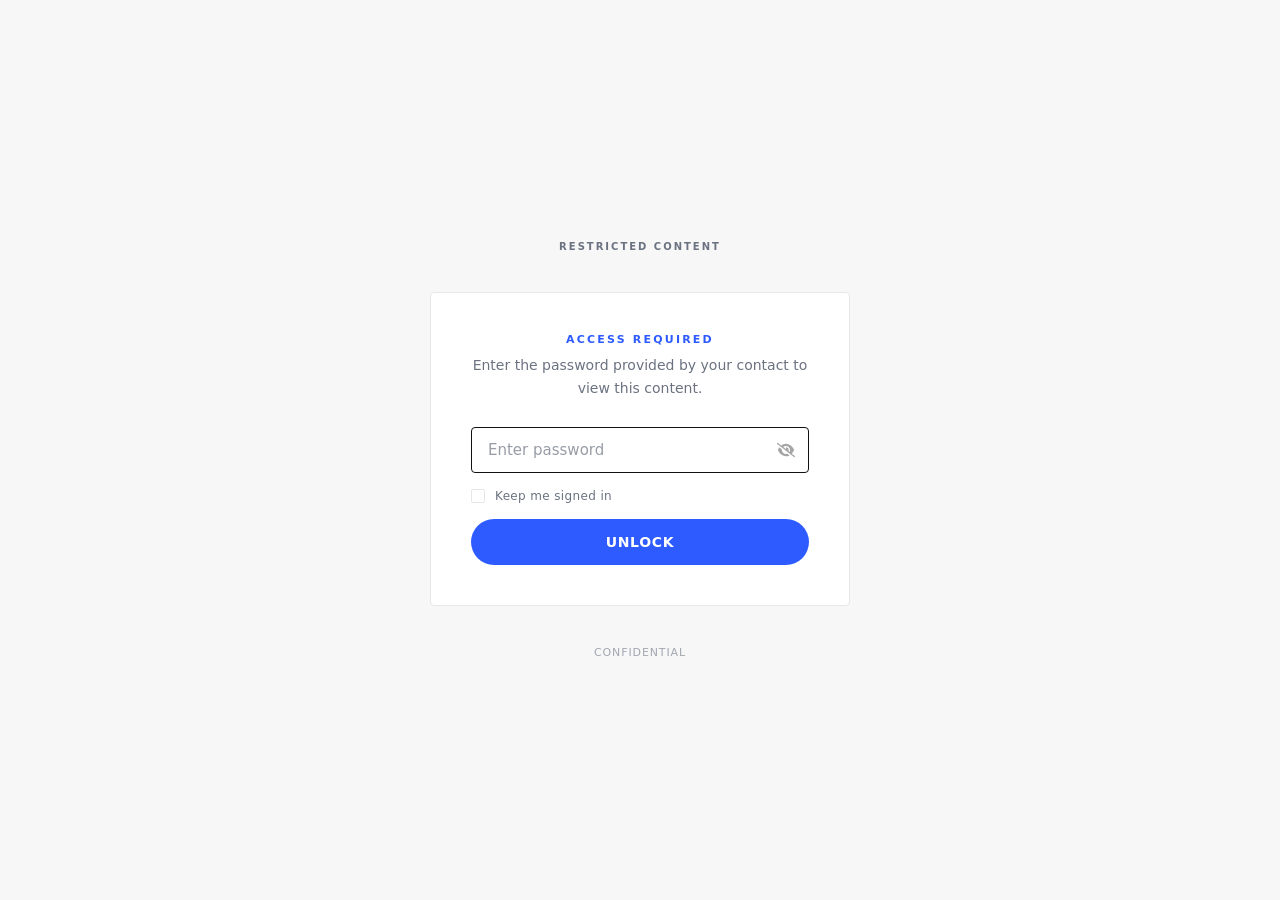
==== public/pollinate/meta-ads-musculoskeletal/index.html @ 4b62c5f2 "Add: Pollinate Health musculoskeletal physio Meta ads dashboard (locked) Publishes the 11-tab creati" ====
<!doctype html>
<html class="staticrypt-html">
  <head>
    <meta charset="utf-8" />
    <title>Protected</title> <!-- BRAND-TOKEN: pageTitle (e.g. "{Brand} - Protected") -->
    <meta name="viewport" content="width=device-width, initial-scale=1" />
    <meta http-equiv="cache-control" content="no-cache" />
    <meta http-equiv="expires" content="0" />
    <meta http-equiv="pragma" content="no-cache" />
    <!-- BRAND-TOKEN: fontLinks - add Google Fonts <link rel="preconnect" + stylesheet> here if brand uses a web font -->
    <style>
      *, *::before, *::after { box-sizing: border-box; margin: 0; padding: 0; }
      :root {
        --black: #111111;
        --accent: #2E5BFF;       /* BRAND-TOKEN: accent - decrypt button + label colour */
        --accent-hover: #111111; /* BRAND-TOKEN: accentHover - button hover state */
        --bg: #F7F7F8;            /* BRAND-TOKEN: bg - page background */
        --text: #111111;          /* BRAND-TOKEN: text - primary text */
        --text-muted: #6B7280;    /* BRAND-TOKEN: textMuted - subtitle copy */
        --border: #E5E7EB;        /* BRAND-TOKEN: border - card + input border */
        --grey-light: #F3F4F6;
        --font: system-ui, -apple-system, "Segoe UI", Roboto, "Helvetica Neue", Arial, sans-serif; /* BRAND-TOKEN: font */
      }
      html, body { height: 100%; }
      body { background-color: var(--bg); color: var(--text); font-family: var(--font); min-height: 100vh; }
      .staticrypt-spinner-container { position: fixed; inset: 0; display: flex; align-items: center; justify-content: center; background: var(--bg); z-index: 10; }
      .staticrypt-spinner { width: 2rem; height: 2rem; border: 3px solid var(--border); border-right-color: var(--accent); border-radius: 50%; animation: spin 0.75s linear infinite; }
      @keyframes spin { 100% { transform: rotate(360deg); } }
      .staticrypt-content { display: flex; flex-direction: column; align-items: center; justify-content: center; min-height: 100vh; padding: 40px 24px; gap: 40px; }
      .logo { display: flex; flex-direction: column; align-items: center; gap: 10px; user-select: none; }
      .logo-svg { height: 28px; width: auto; display: block; }
      .logo-tag { font-size: 10px; font-weight: 700; letter-spacing: 0.2em; text-transform: uppercase; color: var(--text-muted); }
      .card { width: 100%; max-width: 420px; background: #ffffff; border: 1px solid var(--border); border-radius: 4px; padding: 40px; display: flex; flex-direction: column; gap: 28px; }
      .card-header { text-align: center; display: flex; flex-direction: column; gap: 8px; }
      .card-label { font-size: 11px; font-weight: 700; letter-spacing: 0.2em; text-transform: uppercase; color: var(--accent); }
      .card-subtitle { font-size: 14px; color: var(--text-muted); line-height: 1.6; }
      #staticrypt-form { display: flex; flex-direction: column; gap: 16px; }
      .staticrypt-password-container { position: relative; }
      #staticrypt-password { width: 100%; background: var(--grey-light); border: 1px solid var(--border); border-radius: 4px; color: var(--text); font-family: var(--font); font-size: 15px; padding: 13px 44px 13px 16px; outline: none; transition: border-color 0.15s; -webkit-appearance: none; }
      #staticrypt-password::placeholder { color: var(--text-muted); opacity: 0.7; }
      #staticrypt-password:focus { border-color: var(--black); background: #ffffff; }
      .staticrypt-toggle-password-visibility { position: absolute; right: 14px; top: 50%; transform: translateY(-50%); width: 18px; height: 18px; opacity: 0.35; cursor: pointer; transition: opacity 0.15s; filter: invert(1); }
      .staticrypt-toggle-password-visibility:hover { opacity: 0.7; }
      .staticrypt-decrypt-button { width: 100%; background: var(--accent); color: #ffffff; font-family: var(--font); font-size: 14px; font-weight: 700; letter-spacing: 0.05em; text-transform: uppercase; border: none; border-radius: 40px; padding: 15px 24px; cursor: pointer; transition: background 0.15s; -webkit-appearance: none; }
      .staticrypt-decrypt-button:hover { background: var(--accent-hover); }
      .staticrypt-decrypt-button:active { transform: scale(0.99); }
      label.staticrypt-remember { display: flex; align-items: center; gap: 10px; cursor: pointer; }
      .staticrypt-remember input[type="checkbox"] { appearance: none; -webkit-appearance: none; width: 14px; height: 14px; border: 1.5px solid var(--border); border-radius: 2px; background: transparent; cursor: pointer; position: relative; flex-shrink: 0; transition: border-color 0.15s, background 0.15s; }
      .staticrypt-remember input[type="checkbox"]:checked { background: var(--accent); border-color: var(--accent); }
      .staticrypt-remember input[type="checkbox"]:checked::after { content: ""; position: absolute; top: 1px; left: 4px; width: 4px; height: 7px; border: 2px solid #fff; border-top: none; border-left: none; transform: rotate(45deg); }
      .remember-label { font-size: 12px; color: var(--text-muted); letter-spacing: 0.03em; }
      .footer { font-size: 11px; color: var(--text-muted); opacity: 0.6; letter-spacing: 0.08em; text-transform: uppercase; }
      .hidden { display: none !important; }
    </style>
  </head>
  <body>
    <div id="staticrypt_loading" class="staticrypt-spinner-container">
      <div class="staticrypt-spinner"></div>
    </div>
    <div id="staticrypt_content" class="staticrypt-content hidden">
      <!-- BRAND-TOKEN: logo - replace the block below with an inline <svg class="logo-svg">...</svg> from the brand skill, or remove the .logo block entirely for no logo -->
      <div class="logo">
        <div class="logo-tag">Restricted content</div> <!-- BRAND-TOKEN: tagline -->
      </div>
      <div class="card">
        <div class="card-header">
          <div class="card-label">Access required</div>
          <p class="card-subtitle">Enter the password provided by your contact to view this content.</p> <!-- BRAND-TOKEN: gateSubtitle -->
        </div>
        <form id="staticrypt-form" action="#" method="post">
          <div class="staticrypt-password-container">
            <input id="staticrypt-password" type="password" name="password" placeholder="Enter password" autofocus />
            <img class="staticrypt-toggle-password-visibility" alt="Show password" title="Show password" src="[data-uri]" />
          </div>
          <label id="staticrypt-remember-label" class="staticrypt-remember hidden">
            <input id="staticrypt-remember" type="checkbox" name="remember" />
            <span class="remember-label">Keep me signed in</span>
          </label>
          <input type="submit" class="staticrypt-decrypt-button" value="Unlock" />
        </form>
      </div>
      <div class="footer">Confidential</div> <!-- BRAND-TOKEN: footerCopyright (e.g. "{Brand} - Confidential") -->
    </div>
    <script>
      const staticryptInitiator = ((function(){
  const exports = {};
  const cryptoEngine = ((function(){
  const exports = {};
  const { subtle } = crypto;

const IV_BITS = 16 * 8;
const HEX_BITS = 4;
const ENCRYPTION_ALGO = "AES-CBC";

/**
 * Translates between utf8 encoded hexadecimal strings
 * and Uint8Array bytes.
 */
const HexEncoder = {
    /**
     * hex string -> bytes
     * @param {string} hexString
     * @returns {Uint8Array}
     */
    parse: function (hexString) {
        if (hexString.length % 2 !== 0) throw "Invalid hexString";
        const arrayBuffer = new Uint8Array(hexString.length / 2);

        for (let i = 0; i < hexString.length; i += 2) {
            const byteValue = parseInt(hexString.substring(i, i + 2), 16);
            if (isNaN(byteValue)) {
                throw "Invalid hexString";
            }
            arrayBuffer[i / 2] = byteValue;
        }
        return arrayBuffer;
    },

    /**
     * bytes -> hex string
     * @param {Uint8Array} bytes
     * @returns {string}
     */
    stringify: function (bytes) {
        const hexBytes = [];

        for (let i = 0; i < bytes.length; ++i) {
            let byteString = bytes[i].toString(16);
            if (byteString.length < 2) {
                byteString = "0" + byteString;
            }
            hexBytes.push(byteString);
        }
        return hexBytes.join("");
    },
};

/**
 * Translates between utf8 strings and Uint8Array bytes.
 */
const UTF8Encoder = {
    parse: function (str) {
        return new TextEncoder().encode(str);
    },

    stringify: function (bytes) {
        return new TextDecoder().decode(bytes);
    },
};

/**
 * Salt and encrypt a msg with a password.
 */
async function encrypt(msg, hashedPassword) {
    // Must be 16 bytes, unpredictable, and preferably cryptographically random. However, it need not be secret.
    // https://developer.mozilla.org/en-US/docs/Web/API/SubtleCrypto/encrypt#parameters
    const iv = crypto.getRandomValues(new Uint8Array(IV_BITS / 8));

    const key = await subtle.importKey("raw", HexEncoder.parse(hashedPassword), ENCRYPTION_ALGO, false, ["encrypt"]);

    const encrypted = await subtle.encrypt(
        {
            name: ENCRYPTION_ALGO,
            iv: iv,
        },
        key,
        UTF8Encoder.parse(msg)
    );

    // iv will be 32 hex characters, we prepend it to the ciphertext for use in decryption
    return HexEncoder.stringify(iv) + HexEncoder.stringify(new Uint8Array(encrypted));
}
exports.encrypt = encrypt;

/**
 * Decrypt a salted msg using a password.
 *
 * @param {string} encryptedMsg
 * @param {string} hashedPassword
 * @returns {Promise<string>}
 */
async function decrypt(encryptedMsg, hashedPassword) {
    const ivLength = IV_BITS / HEX_BITS;
    const iv = HexEncoder.parse(encryptedMsg.substring(0, ivLength));
    const encrypted = encryptedMsg.substring(ivLength);

    const key = await subtle.importKey("raw", HexEncoder.parse(hashedPassword), ENCRYPTION_ALGO, false, ["decrypt"]);

    const outBuffer = await subtle.decrypt(
        {
            name: ENCRYPTION_ALGO,
            iv: iv,
        },
        key,
        HexEncoder.parse(encrypted)
    );

    return UTF8Encoder.stringify(new Uint8Array(outBuffer));
}
exports.decrypt = decrypt;

/**
 * Salt and hash the password so it can be stored in localStorage without opening a password reuse vulnerability.
 *
 * @param {string} password
 * @param {string} salt
 * @returns {Promise<string>}
 */
async function hashPassword(password, salt) {
    // we hash the password in multiple steps, each adding more iterations. This is because we used to allow less
    // iterations, so for backward compatibility reasons, we need to support going from that to more iterations.
    let hashedPassword = await hashLegacyRound(password, salt);

    hashedPassword = await hashSecondRound(hashedPassword, salt);

    return hashThirdRound(hashedPassword, salt);
}
exports.hashPassword = hashPassword;

/**
 * This hashes the password with 1k iterations. This is a low number, we need this function to support backwards
 * compatibility.
 *
 * @param {string} password
 * @param {string} salt
 * @returns {Promise<string>}
 */
function hashLegacyRound(password, salt) {
    return pbkdf2(password, salt, 1000, "SHA-1");
}
exports.hashLegacyRound = hashLegacyRound;

/**
 * Add a second round of iterations. This is because we used to use 1k, so for backwards compatibility with
 * remember-me/autodecrypt links, we need to support going from that to more iterations.
 *
 * @param hashedPassword
 * @param salt
 * @returns {Promise<string>}
 */
function hashSecondRound(hashedPassword, salt) {
    return pbkdf2(hashedPassword, salt, 14000, "SHA-256");
}
exports.hashSecondRound = hashSecondRound;

/**
 * Add a third round of iterations to bring total number to 600k. This is because we used to use 1k, then 15k, so for
 * backwards compatibility with remember-me/autodecrypt links, we need to support going from that to more iterations.
 *
 * @param hashedPassword
 * @param salt
 * @returns {Promise<string>}
 */
function hashThirdRound(hashedPassword, salt) {
    return pbkdf2(hashedPassword, salt, 585000, "SHA-256");
}
exports.hashThirdRound = hashThirdRound;

/**
 * Salt and hash the password so it can be stored in localStorage without opening a password reuse vulnerability.
 *
 * @param {string} password
 * @param {string} salt
 * @param {int} iterations
 * @param {string} hashAlgorithm
 * @returns {Promise<string>}
 */
async function pbkdf2(password, salt, iterations, hashAlgorithm) {
    const key = await subtle.importKey("raw", UTF8Encoder.parse(password), "PBKDF2", false, ["deriveBits"]);

    const keyBytes = await subtle.deriveBits(
        {
            name: "PBKDF2",
            hash: hashAlgorithm,
            iterations,
            salt: UTF8Encoder.parse(salt),
        },
        key,
        256
    );

    return HexEncoder.stringify(new Uint8Array(keyBytes));
}

function generateRandomSalt() {
    const bytes = crypto.getRandomValues(new Uint8Array(128 / 8));

    return HexEncoder.stringify(new Uint8Array(bytes));
}
exports.generateRandomSalt = generateRandomSalt;

async function signMessage(hashedPassword, message) {
    const key = await subtle.importKey(
        "raw",
        HexEncoder.parse(hashedPassword),
        {
            name: "HMAC",
            hash: "SHA-256",
        },
        false,
        ["sign"]
    );
    const signature = await subtle.sign("HMAC", key, UTF8Encoder.parse(message));

    return HexEncoder.stringify(new Uint8Array(signature));
}
exports.signMessage = signMessage;

function getRandomAlphanum() {
    const possibleCharacters = "abcdefghijklmnopqrstuvwxyzABCDEFGHIJKLMNOPQRSTUVWXYZ0123456789";

    let byteArray;
    let parsedInt;

    // Keep generating new random bytes until we get a value that falls
    // within a range that can be evenly divided by possibleCharacters.length
    do {
        byteArray = crypto.getRandomValues(new Uint8Array(1));
        // extract the lowest byte to get an int from 0 to 255 (probably unnecessary, since we're only generating 1 byte)
        parsedInt = byteArray[0] & 0xff;
    } while (parsedInt >= 256 - (256 % possibleCharacters.length));

    // Take the modulo of the parsed integer to get a random number between 0 and totalLength - 1
    const randomIndex = parsedInt % possibleCharacters.length;

    return possibleCharacters[randomIndex];
}

/**
 * Generate a random string of a given length.
 *
 * @param {int} length
 * @returns {string}
 */
function generateRandomString(length) {
    let randomString = "";

    for (let i = 0; i < length; i++) {
        randomString += getRandomAlphanum();
    }

    return randomString;
}
exports.generateRandomString = generateRandomString;

  return exports;
})());
const codec = ((function(){
  const exports = {};
  /**
 * Initialize the codec with the provided cryptoEngine - this return functions to encode and decode messages.
 *
 * @param cryptoEngine - the engine to use for encryption / decryption
 */
function init(cryptoEngine) {
    const exports = {};

    /**
     * Top-level function for encoding a message.
     * Includes password hashing, encryption, and signing.
     *
     * @param {string} msg
     * @param {string} password
     * @param {string} salt
     *
     * @returns {string} The encoded text
     */
    async function encode(msg, password, salt) {
        const hashedPassword = await cryptoEngine.hashPassword(password, salt);

        const encrypted = await cryptoEngine.encrypt(msg, hashedPassword);

        // we use the hashed password in the HMAC because this is effectively what will be used a password (so we can store
        // it in localStorage safely, we don't use the clear text password)
        const hmac = await cryptoEngine.signMessage(hashedPassword, encrypted);

        return hmac + encrypted;
    }
    exports.encode = encode;

    /**
     * Encode using a password that has already been hashed. This is useful to encode multiple messages in a row, that way
     * we don't need to hash the password multiple times.
     *
     * @param {string} msg
     * @param {string} hashedPassword
     *
     * @returns {string} The encoded text
     */
    async function encodeWithHashedPassword(msg, hashedPassword) {
        const encrypted = await cryptoEngine.encrypt(msg, hashedPassword);

        // we use the hashed password in the HMAC because this is effectively what will be used a password (so we can store
        // it in localStorage safely, we don't use the clear text password)
        const hmac = await cryptoEngine.signMessage(hashedPassword, encrypted);

        return hmac + encrypted;
    }
    exports.encodeWithHashedPassword = encodeWithHashedPassword;

    /**
     * Top-level function for decoding a message.
     * Includes signature check and decryption.
     *
     * @param {string} signedMsg
     * @param {string} hashedPassword
     * @param {string} salt
     * @param {int} backwardCompatibleAttempt
     * @param {string} originalPassword
     *
     * @returns {Object} {success: true, decoded: string} | {success: false, message: string}
     */
    async function decode(signedMsg, hashedPassword, salt, backwardCompatibleAttempt = 0, originalPassword = "") {
        const encryptedHMAC = signedMsg.substring(0, 64);
        const encryptedMsg = signedMsg.substring(64);
        const decryptedHMAC = await cryptoEngine.signMessage(hashedPassword, encryptedMsg);

        if (decryptedHMAC !== encryptedHMAC) {
            // we have been raising the number of iterations in the hashing algorithm multiple times, so to support the old
            // remember-me/autodecrypt links we need to try bringing the old hashes up to speed.
            originalPassword = originalPassword || hashedPassword;
            if (backwardCompatibleAttempt === 0) {
                const updatedHashedPassword = await cryptoEngine.hashThirdRound(originalPassword, salt);

                return decode(signedMsg, updatedHashedPassword, salt, backwardCompatibleAttempt + 1, originalPassword);
            }
            if (backwardCompatibleAttempt === 1) {
                let updatedHashedPassword = await cryptoEngine.hashSecondRound(originalPassword, salt);
                updatedHashedPassword = await cryptoEngine.hashThirdRound(updatedHashedPassword, salt);

                return decode(signedMsg, updatedHashedPassword, salt, backwardCompatibleAttempt + 1, originalPassword);
            }

            return { success: false, message: "Signature mismatch" };
        }

        return {
            success: true,
            decoded: await cryptoEngine.decrypt(encryptedMsg, hashedPassword),
        };
    }
    exports.decode = decode;

    return exports;
}
exports.init = init;

  return exports;
})());
const decode = codec.init(cryptoEngine).decode;

/**
 * Initialize the staticrypt module, that exposes functions callbable by the password_template.
 *
 * @param {{
 *  staticryptEncryptedMsgUniqueVariableName: string,
 *  isRememberEnabled: boolean,
 *  rememberDurationInDays: number,
 *  staticryptSaltUniqueVariableName: string,
 * }} staticryptConfig - object of data that is stored on the password_template at encryption time.
 *
 * @param {{
 *  rememberExpirationKey: string,
 *  rememberPassphraseKey: string,
 *  replaceHtmlCallback: function,
 *  clearLocalStorageCallback: function,
 * }} templateConfig - object of data that can be configured by a custom password_template.
 */
function init(staticryptConfig, templateConfig) {
    const exports = {};

    /**
     * Decrypt our encrypted page, replace the whole HTML.
     *
     * @param {string} hashedPassword
     * @returns {Promise<boolean>}
     */
    async function decryptAndReplaceHtml(hashedPassword) {
        const { staticryptEncryptedMsgUniqueVariableName, staticryptSaltUniqueVariableName } = staticryptConfig;
        const { replaceHtmlCallback } = templateConfig;

        const result = await decode(
            staticryptEncryptedMsgUniqueVariableName,
            hashedPassword,
            staticryptSaltUniqueVariableName
        );
        if (!result.success) {
            return false;
        }
        const plainHTML = result.decoded;

        // if the user configured a callback call it, otherwise just replace the whole HTML
        if (typeof replaceHtmlCallback === "function") {
            replaceHtmlCallback(plainHTML);
        } else {
            document.write(plainHTML);
            document.close();
        }

        return true;
    }

    /**
     * Attempt to decrypt the page and replace the whole HTML.
     *
     * @param {string} password
     * @param {boolean} isRememberChecked
     *
     * @returns {Promise<{isSuccessful: boolean, hashedPassword?: string}>} - we return an object, so that if we want to
     *   expose more information in the future we can do it without breaking the password_template
     */
    async function handleDecryptionOfPage(password, isRememberChecked) {
        const { staticryptSaltUniqueVariableName } = staticryptConfig;

        // decrypt and replace the whole page
        const hashedPassword = await cryptoEngine.hashPassword(password, staticryptSaltUniqueVariableName);
        return handleDecryptionOfPageFromHash(hashedPassword, isRememberChecked);
    }
    exports.handleDecryptionOfPage = handleDecryptionOfPage;

    async function handleDecryptionOfPageFromHash(hashedPassword, isRememberChecked) {
        const { isRememberEnabled, rememberDurationInDays } = staticryptConfig;
        const { rememberExpirationKey, rememberPassphraseKey } = templateConfig;

        const isDecryptionSuccessful = await decryptAndReplaceHtml(hashedPassword);

        if (!isDecryptionSuccessful) {
            return {
                isSuccessful: false,
                hashedPassword,
            };
        }

        // remember the hashedPassword and set its expiration if necessary
        if (isRememberEnabled && isRememberChecked) {
            window.localStorage.setItem(rememberPassphraseKey, hashedPassword);

            // set the expiration if the duration isn't 0 (meaning no expiration)
            if (rememberDurationInDays > 0) {
                window.localStorage.setItem(
                    rememberExpirationKey,
                    (new Date().getTime() + rememberDurationInDays * 24 * 60 * 60 * 1000).toString()
                );
            }
        }

        return {
            isSuccessful: true,
            hashedPassword,
        };
    }
    exports.handleDecryptionOfPageFromHash = handleDecryptionOfPageFromHash;

    /**
     * Clear localstorage from staticrypt related values
     */
    function clearLocalStorage() {
        const { clearLocalStorageCallback, rememberExpirationKey, rememberPassphraseKey } = templateConfig;

        if (typeof clearLocalStorageCallback === "function") {
            clearLocalStorageCallback();
        } else {
            localStorage.removeItem(rememberPassphraseKey);
            localStorage.removeItem(rememberExpirationKey);
        }
    }

    async function handleDecryptOnLoad() {
        let isSuccessful = await decryptOnLoadFromUrl();

        if (!isSuccessful) {
            isSuccessful = await decryptOnLoadFromRememberMe();
        }

        return { isSuccessful };
    }
    exports.handleDecryptOnLoad = handleDecryptOnLoad;

    /**
     * Clear storage if we are logging out
     *
     * @returns {boolean} - whether we logged out
     */
    function logoutIfNeeded() {
        const logoutKey = "staticrypt_logout";

        // handle logout through query param
        const queryParams = new URLSearchParams(window.location.search);
        if (queryParams.has(logoutKey)) {
            clearLocalStorage();
            return true;
        }

        // handle logout through URL fragment
        const hash = window.location.hash.substring(1);
        if (hash.includes(logoutKey)) {
            clearLocalStorage();
            return true;
        }

        return false;
    }

    /**
     * To be called on load: check if we want to try to decrypt and replace the HTML with the decrypted content, and
     * try to do it if needed.
     *
     * @returns {Promise<boolean>} true if we derypted and replaced the whole page, false otherwise
     */
    async function decryptOnLoadFromRememberMe() {
        const { rememberDurationInDays } = staticryptConfig;
        const { rememberExpirationKey, rememberPassphraseKey } = templateConfig;

        // if we are login out, terminate
        if (logoutIfNeeded()) {
            return false;
        }

        // if there is expiration configured, check if we're not beyond the expiration
        if (rememberDurationInDays && rememberDurationInDays > 0) {
            const expiration = localStorage.getItem(rememberExpirationKey),
                isExpired = expiration && new Date().getTime() > parseInt(expiration);

            if (isExpired) {
                clearLocalStorage();
                return false;
            }
        }

        const hashedPassword = localStorage.getItem(rememberPassphraseKey);

        if (hashedPassword) {
            // try to decrypt
            const isDecryptionSuccessful = await decryptAndReplaceHtml(hashedPassword);

            // if the decryption is unsuccessful the password might be wrong - silently clear the saved data and let
            // the user fill the password form again
            if (!isDecryptionSuccessful) {
                clearLocalStorage();
                return false;
            }

            return true;
        }

        return false;
    }

    async function decryptOnLoadFromUrl() {
        const passwordKey = "staticrypt_pwd";
        const rememberMeKey = "remember_me";

        // try to get the password from the query param (for backward compatibility - we now want to avoid this method,
        // since it sends the hashed password to the server which isn't needed)
        const queryParams = new URLSearchParams(window.location.search);
        const hashedPasswordQuery = queryParams.get(passwordKey);
        const rememberMeQuery = queryParams.get(rememberMeKey);

        const urlFragment = window.location.hash.substring(1);
        // get the password from the url fragment
        const hashedPasswordRegexMatch = urlFragment.match(new RegExp(passwordKey + "=([^&]*)"));
        const hashedPasswordFragment = hashedPasswordRegexMatch ? hashedPasswordRegexMatch[1] : null;
        const rememberMeFragment = urlFragment.includes(rememberMeKey);

        const hashedPassword = hashedPasswordFragment || hashedPasswordQuery;
        const rememberMe = rememberMeFragment || rememberMeQuery;

        if (hashedPassword) {
            return handleDecryptionOfPageFromHash(hashedPassword, rememberMe);
        }

        return false;
    }

    return exports;
}
exports.init = init;

  return exports;
})());
      const templateError = "Wrong password.",
        templateToggleAltShow = "Show password",
        templateToggleAltHide = "Hide password",
        isRememberEnabled = true,
        staticryptConfig = {"staticryptEncryptedMsgUniqueVariableName":"[base64]","isRememberEnabled":true,"rememberDurationInDays":0,"staticryptSaltUniqueVariableName":"cba6acbc42f935c84b068c53e251da1f"};
      const templateConfig = { rememberExpirationKey: "staticrypt_expiration", rememberPassphraseKey: "staticrypt_passphrase", replaceHtmlCallback: null, clearLocalStorageCallback: null };
      const staticrypt = staticryptInitiator.init(staticryptConfig, templateConfig);
      window.onload = async function () {
        const { isSuccessful } = await staticrypt.handleDecryptOnLoad();
        if (!isSuccessful) {
          document.getElementById("staticrypt_loading").classList.add("hidden");
          document.getElementById("staticrypt_content").classList.remove("hidden");
          document.getElementById("staticrypt-password").focus();
          if (isRememberEnabled) { document.getElementById("staticrypt-remember-label").classList.remove("hidden"); }
        }
      };
      const toggleIcon = document.querySelector(".staticrypt-toggle-password-visibility");
      const imgSrcEyeClosed = "[data-uri]";
      const imgSrcEyeOpened = "[data-uri]";
      toggleIcon.addEventListener("click", function () {
        const passwordInput = document.getElementById("staticrypt-password");
        if (passwordInput.type === "password") { passwordInput.type = "text"; toggleIcon.src = imgSrcEyeOpened; toggleIcon.alt = templateToggleAltHide; toggleIcon.title = templateToggleAltHide; }
        else { passwordInput.type = "password"; toggleIcon.src = imgSrcEyeClosed; toggleIcon.alt = templateToggleAltShow; toggleIcon.title = templateToggleAltShow; }
      });
      document.getElementById("staticrypt-form").addEventListener("submit", async function (e) {
        e.preventDefault();
        const password = document.getElementById("staticrypt-password").value,
          isRememberChecked = document.getElementById("staticrypt-remember").checked;
        const { isSuccessful } = await staticrypt.handleDecryptionOfPage(password, isRememberChecked);
        if (!isSuccessful) { alert(templateError); }
      });
    </script>
  </body>
</html>
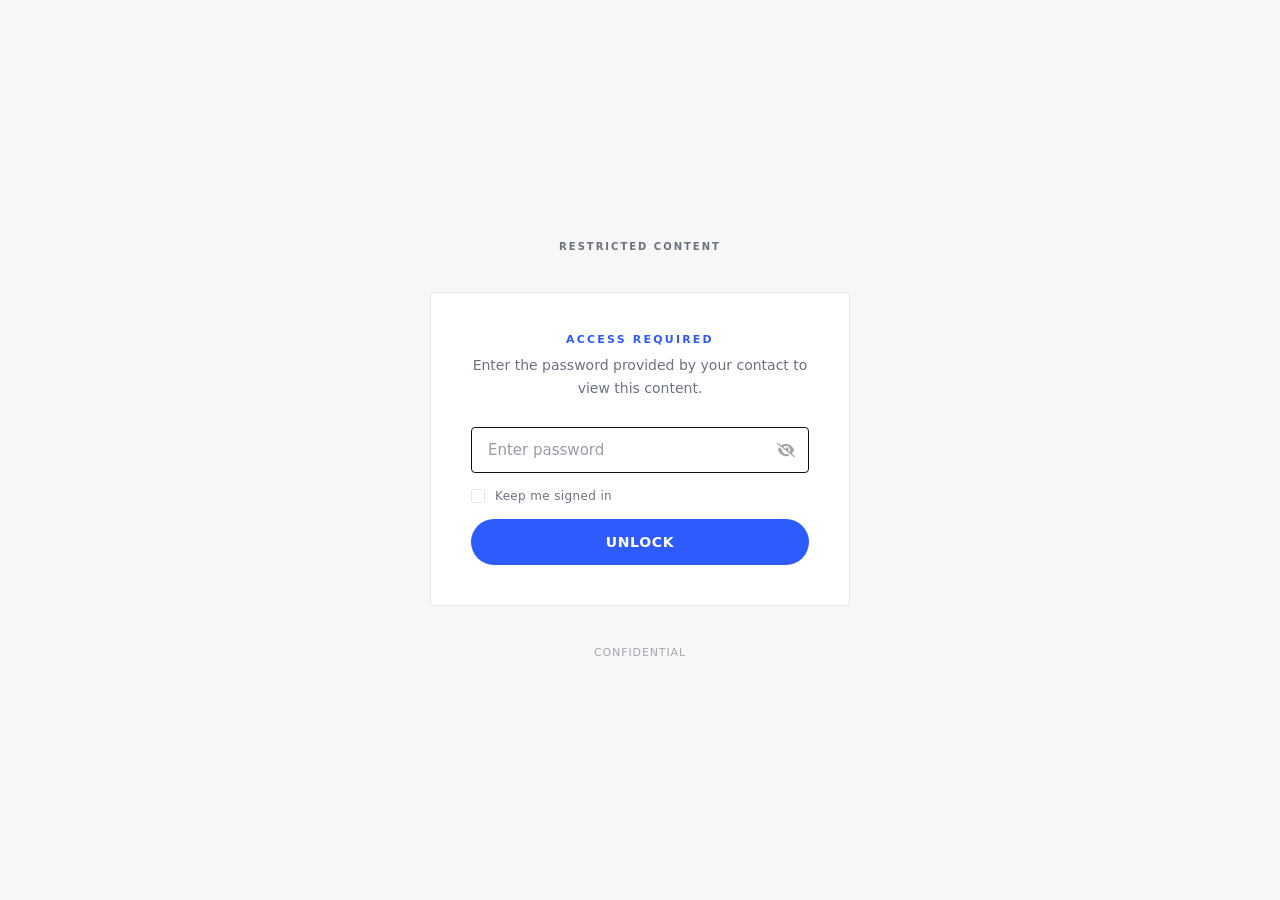
==== commit 55e61e93: "Update: remove green card edges from the Pollinate dashboard; bump CSS version Co-Authored-By: Claud" ====
--- a/public/pollinate/meta-ads-musculoskeletal/index.html
+++ b/public/pollinate/meta-ads-musculoskeletal/index.html
@@ -682,7 +682,7 @@
         templateToggleAltShow = "Show password",
         templateToggleAltHide = "Hide password",
         isRememberEnabled = true,
-        staticryptConfig = {"staticryptEncryptedMsgUniqueVariableName":"[base64]","isRememberEnabled":true,"rememberDurationInDays":0,"staticryptSaltUniqueVariableName":"cba6acbc42f935c84b068c53e251da1f"};
+        staticryptConfig = {"staticryptEncryptedMsgUniqueVariableName":"[base64]","isRememberEnabled":true,"rememberDurationInDays":0,"staticryptSaltUniqueVariableName":"cba6acbc42f935c84b068c53e251da1f"};
       const templateConfig = { rememberExpirationKey: "staticrypt_expiration", rememberPassphraseKey: "staticrypt_passphrase", replaceHtmlCallback: null, clearLocalStorageCallback: null };
       const staticrypt = staticryptInitiator.init(staticryptConfig, templateConfig);
       window.onload = async function () {
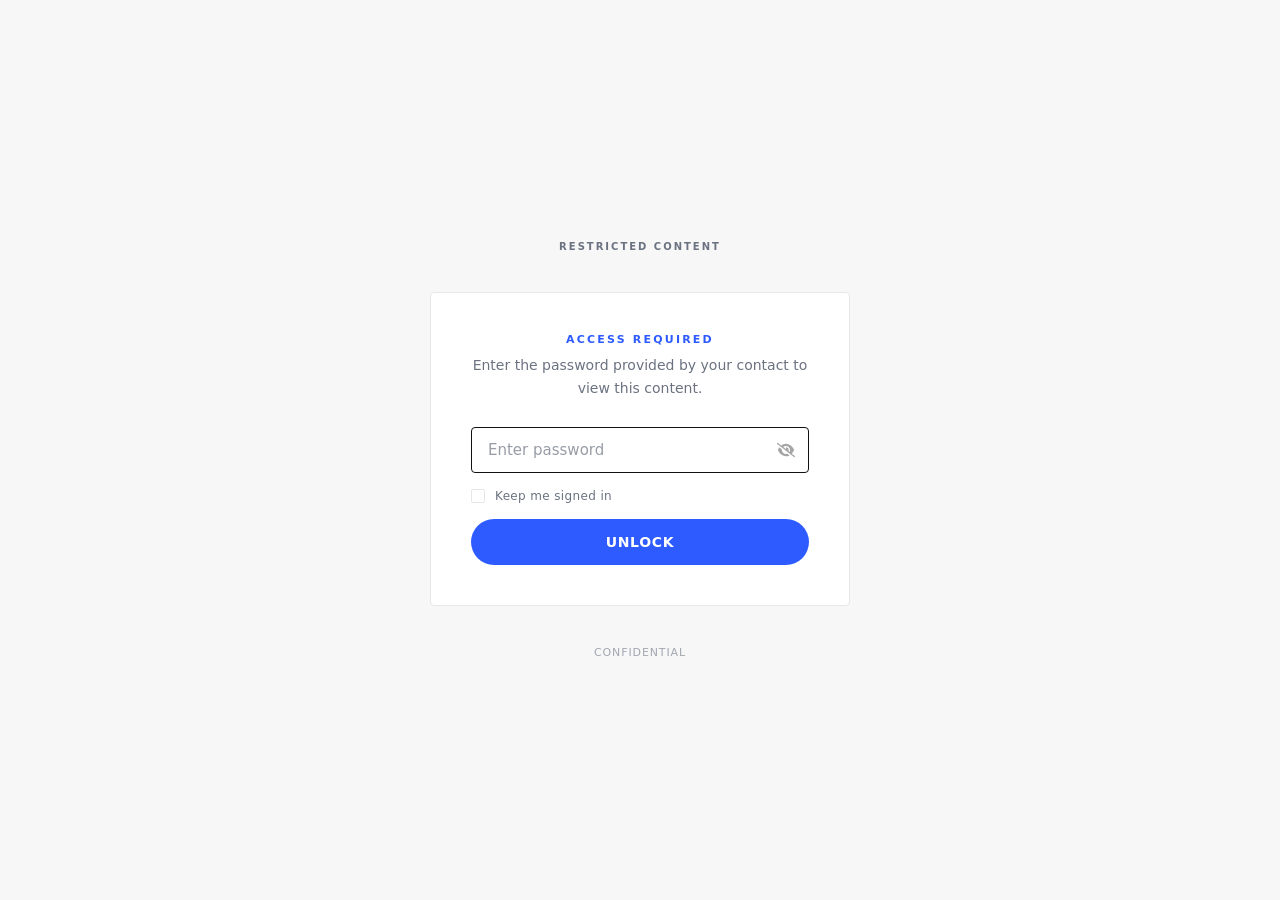
==== commit fb07e8a4: "Update: remove accent bars and coloured edge borders from the Pollinate dashboard Co-Authored-By: Cl" ====
--- a/public/pollinate/meta-ads-musculoskeletal/index.html
+++ b/public/pollinate/meta-ads-musculoskeletal/index.html
@@ -682,7 +682,7 @@
         templateToggleAltShow = "Show password",
         templateToggleAltHide = "Hide password",
         isRememberEnabled = true,
-        staticryptConfig = {"staticryptEncryptedMsgUniqueVariableName":"[base64]","isRememberEnabled":true,"rememberDurationInDays":0,"staticryptSaltUniqueVariableName":"cba6acbc42f935c84b068c53e251da1f"};
+        staticryptConfig = {"staticryptEncryptedMsgUniqueVariableName":"[base64]","isRememberEnabled":true,"rememberDurationInDays":0,"staticryptSaltUniqueVariableName":"cba6acbc42f935c84b068c53e251da1f"};
       const templateConfig = { rememberExpirationKey: "staticrypt_expiration", rememberPassphraseKey: "staticrypt_passphrase", replaceHtmlCallback: null, clearLocalStorageCallback: null };
       const staticrypt = staticryptInitiator.init(staticryptConfig, templateConfig);
       window.onload = async function () {
